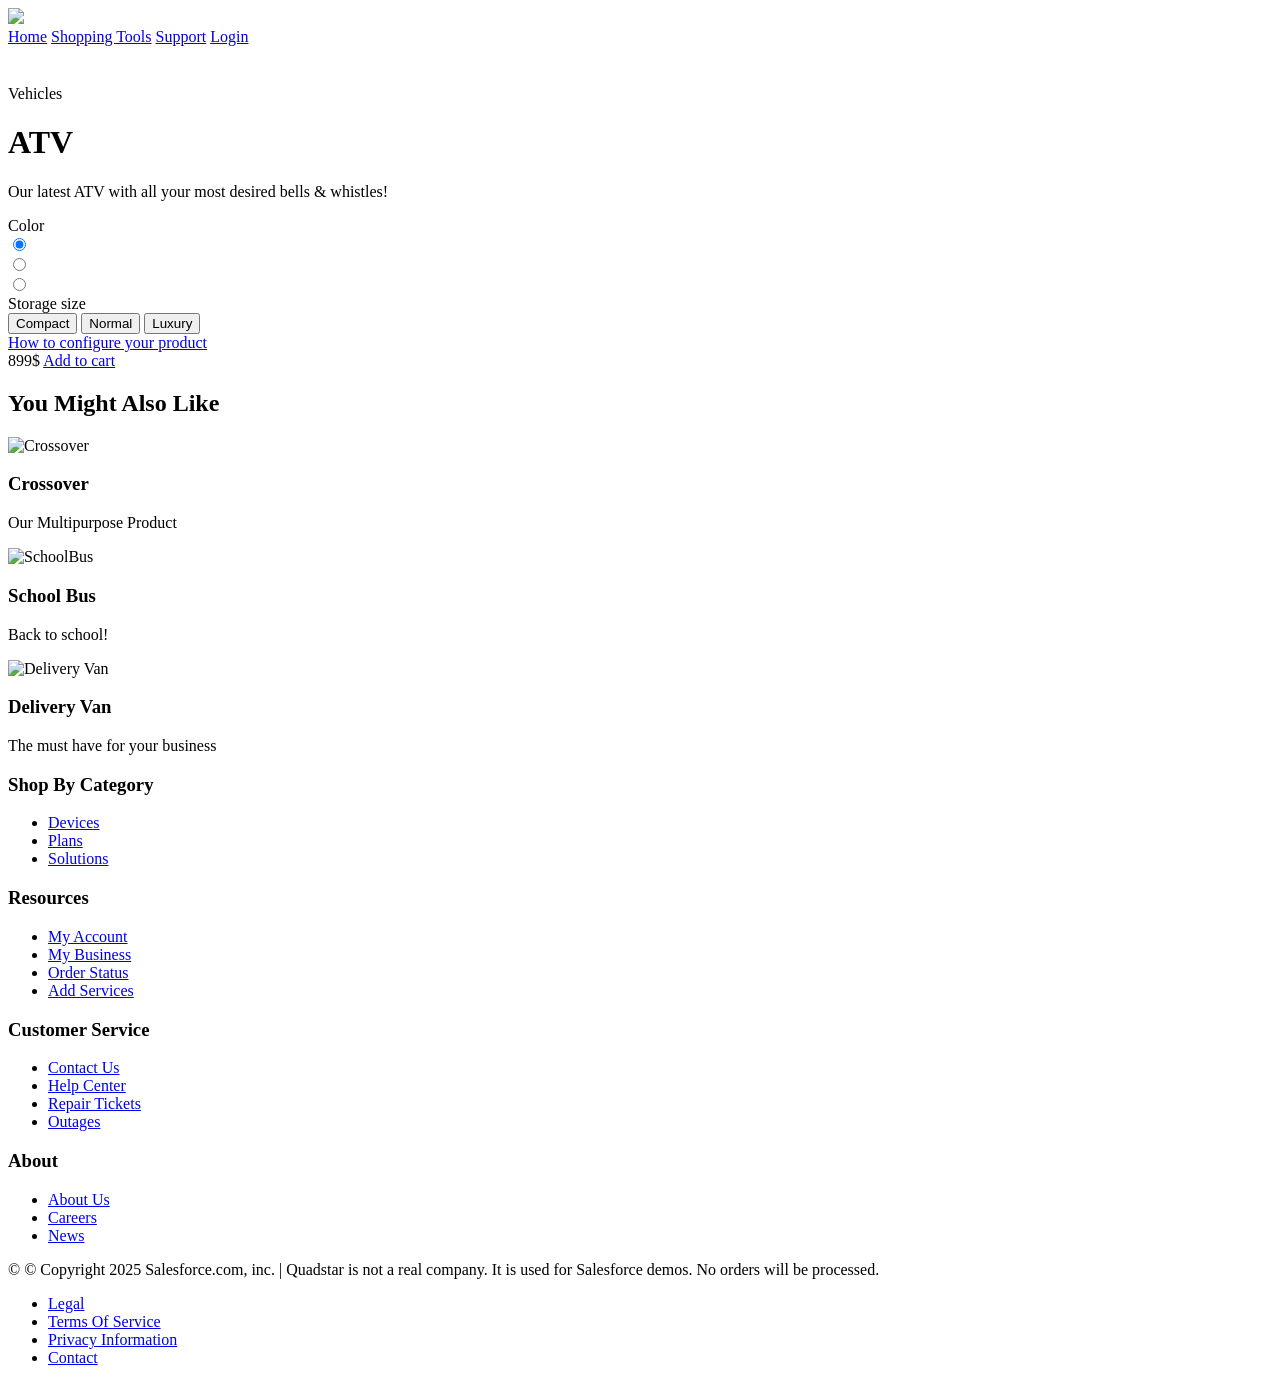
==== public/product1.html @ a7f3d2cf "Update product1.html" ====
<!DOCTYPE html>
<html lang="en">
<head>
    <meta charset="UTF-8">
    <meta name="viewport" content="width=device-width, initial-scale=1.0">
    <link rel="stylesheet" href="styles/style.css">
        <script src="https://cdn.c360a.salesforce.com/beacon/c360a/a7fd3296-5aee-4853-9cba-39162a683d98/scripts/c360a.min.js"></script>
      <script src="scripts/scripts.js"></script>
    <link href="https://fonts.googleapis.com/css2?family=Poppins:wght@300;400;600;700&display=swap" rel="stylesheet">
    <link rel="icon" type="image/png" href="images/favicon.png">
    <title>Product 1</title>
</head>
<body>

    <div class="header">
        <a href="index.html" class="logo">
            <img src="images/site-logo.png">
        </a>
        <div class="header-right">
            <a class="active" href="index.html">Home</a>
            <a href="#ShoppingTools">Shopping Tools</a>
            <a href="#Support">Support</a>
            <a href="#login" class="login" onclick="displayAuthForm();">Login</a>
        </div>
    </div>
    
    <div id="loginform" style="visibility: hidden;">
        <div href="#" class="close" onclick="hideAuthForm();"></div>
        <form id="authenticationForm" onsubmit="submitAuthForm();return false;">
            <label for="firstname">First Name:</label>
            <input id="firstname" type="text">
            <label for="lastname">Last Name:</label>
            <input id="lastname" type="text">
            <label for="email">Email:</label>
            <input id="email" type="email">
            <input type="submit" value="Login">
        </form>
    </div>
    
     <!-- Nouveau menu -->
     <!------------------- 2nd menu not needed  ----------------- 
    <nav class="menu">
        <ul>
            <li><a href="#"></a></li>
            <li><a href="#">MOBILE</a></li>
            <li><a href="#">INTERNET</a></li>
            <li><a href="#">ENTERTAINMENT</a></li>
            <li><a href="#">BUNDLES</a></li>
            <li><a href="#">ONLY ON QUADSTAR</a></li>
        </ul>
    </nav>
   ----------------- 2nd menu ends not needed   ------------------->
    <main class="container">

        <!-- Left Column / Product Image -->
        <div class="left-column">
    <img data-image="red" class="active" src="images/ATV.png" alt="">
        </div>
  
        <!-- Right Column -->
        <div class="right-column">
  
          <!-- Product Description -->
          <div class="product-description">
            <span>Vehicles</span>
            <h1>ATV</h1>
            <p>Our latest ATV with all your most desired bells & whistles!</p>
          </div>
  
          <!-- Product Configuration -->
          <div class="product-configuration">
  
            <!-- Product Color -->
            <div class="product-color">
              <span>Color</span>
            
  <!-- 
NOTE: The selected color swatch uses check-icn.svg as an overlay checkmark.
If this file is missing from /images, the radio still works but no visual "selected" icon will appear.
See CSS: .color-choose input[type="radio"]:checked + label span
-->
              <div class="color-choose">
                <div>
                  <input data-image="red" type="radio" id="red" name="color" value="red" checked>
                  <label for="red"><span></span></label>
                </div>
                <div>
                  <input data-image="blue" type="radio" id="blue" name="color" value="blue">
                  <label for="blue"><span></span></label>
                </div>
                <div>
                  <input data-image="black" type="radio" id="black" name="color" value="black">
                  <label for="black"><span></span></label>
                </div>
              </div>
  
            </div>
  
            <!-- Storage Configuration -->
            <div class="cable-config">
              <span>Storage size</span>
  
              <div class="cable-choose">
                <button>Compact</button>
                <button>Normal</button>
                <button>Luxury</button>
              </div>
  
              <a href="#">How to configure your product</a>
            </div>
          </div>
  
          <!-- Product Pricing -->
          <div class="product-price">
            <span>899$</span>
            <a href="#" onclick="addToCart(1)" class="cart-btn">Add to cart</a>
          </div>
        </div>
    </main>

    <!-- You Might Also Like Section -->
    <section class="related-products">
        <h2>You Might Also Like</h2>
        <div class="product-list">
            <div class="product">
                <img src="images/Crossover.png" alt="Crossover">
                <h3>Crossover</h3>
                <p>Our Multipurpose Product</p>
            </div>
            <div class="product">
                <img src="images/SchoolBus.png" alt="SchoolBus">
                <h3>School Bus</h3>
                <p>Back to school!</p>
            </div>
            <div class="product">
                <img src="images/DeliveryVan.png" alt="Delivery Van">
                <h3>Delivery Van</h3>
                <p>The must have for your business</p>
            </div>
        </div>
    </section>
    <div class="spacer"></div>
    <footer class="footer">
    <div class="footer-container">
        <div class="footer-section">
            <h3>Shop By Category</h3>
            <ul>
                <li><a href="#">Devices</a></li>
                <li><a href="#">Plans</a></li>
                <li><a href="#">Solutions</a></li>
            </ul>
        </div>
        <div class="footer-section">
            <h3>Resources</h3>
            <ul>
                <li><a href="#">My Account</a></li>
                <li><a href="#">My Business</a></li>
                <li><a href="#">Order Status</a></li>
                <li><a href="#">Add Services</a></li>
            </ul>
        </div>
        <div class="footer-section">
            <h3>Customer Service</h3>
            <ul>
                <li><a href="#">Contact Us</a></li>
                <li><a href="#">Help Center</a></li>
                <li><a href="#">Repair Tickets</a></li>
                <li><a href="#">Outages</a></li>
            </ul>
        </div>
        <div class="footer-section">
            <h3>About</h3>
            <ul>
                <li><a href="#">About Us</a></li>
                <li><a href="#">Careers</a></li>
                <li><a href="#">News</a></li>
            </ul>
        </div>
    </div>
    <div class="footer-bottom">
        <p>&copy; © Copyright 2025 Salesforce.com, inc. | Quadstar is not a real company. It is used for Salesforce demos. No orders will be processed.</p>
        <ul>
            <li><a href="#">Legal</a></li>
            <li><a href="#">Terms Of Service</a></li>
            <li><a href="#">Privacy Information</a></li>
            <li><a href="#">Contact</a></li>
        </ul>
    </div>
</footer>
</body>
</html>
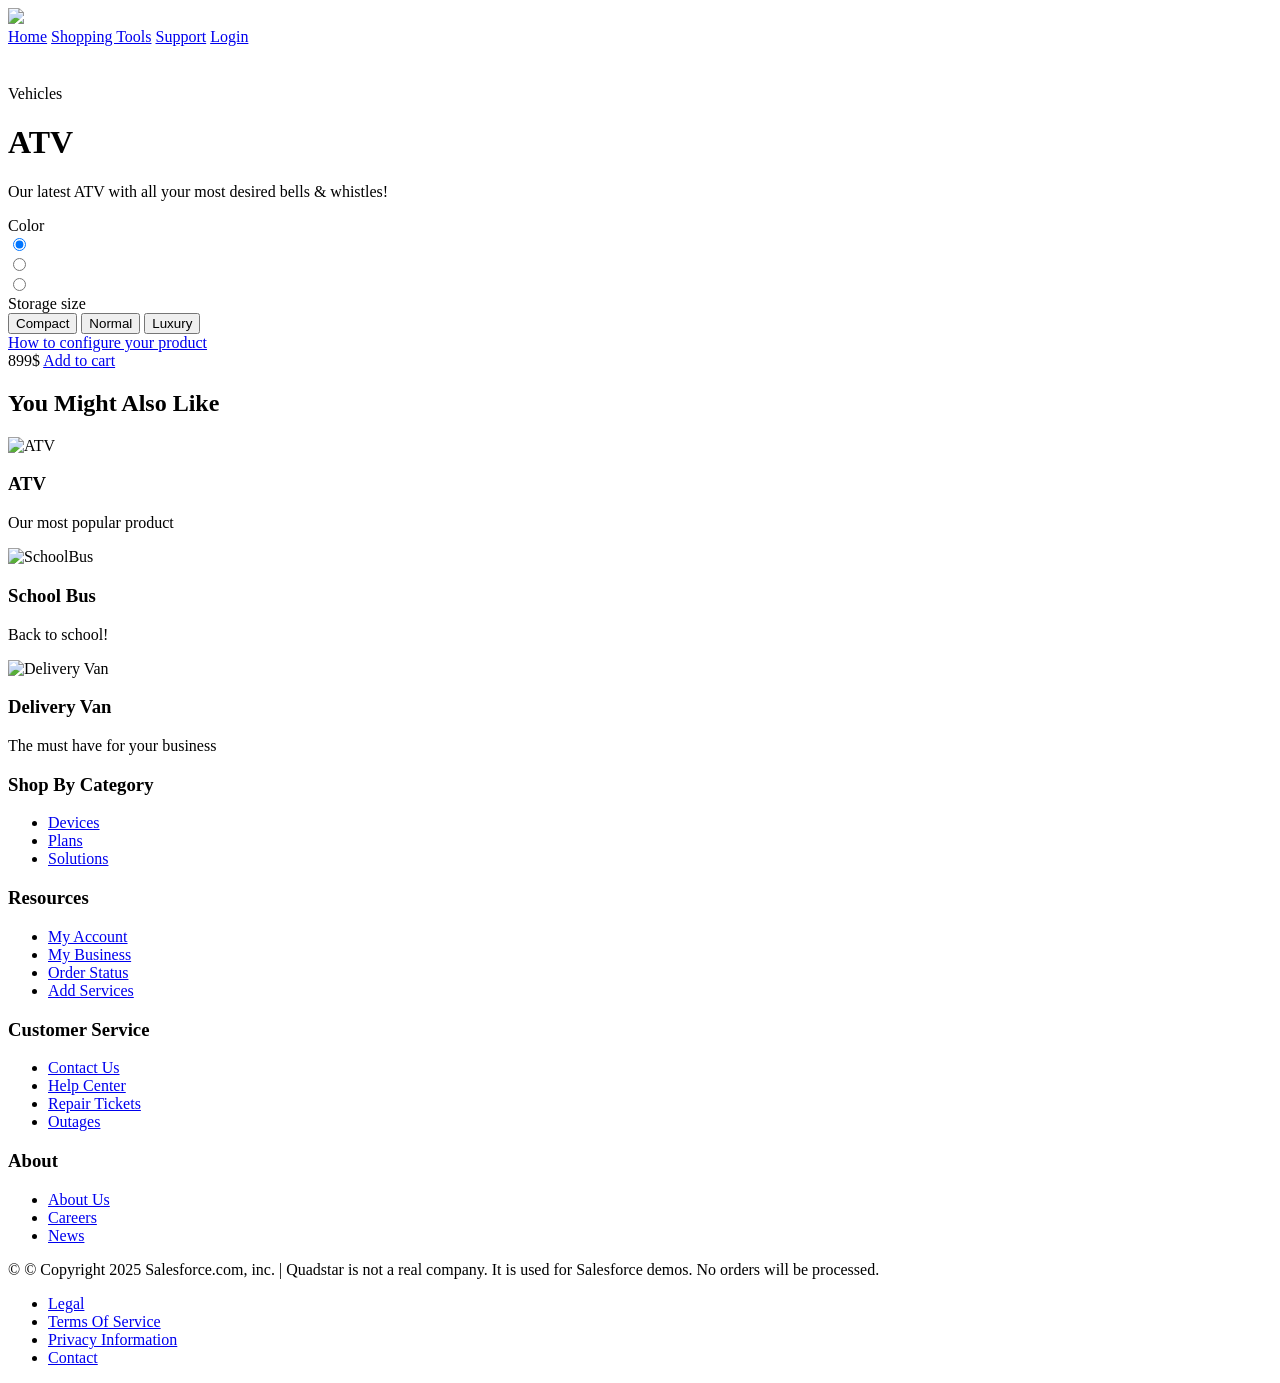
==== commit 3a783db8: "Update related products to include ATV Replaced Crossover product with ATV in related products secti" ====
--- a/public/product1.html
+++ b/public/product1.html
@@ -4,7 +4,7 @@
     <meta charset="UTF-8">
     <meta name="viewport" content="width=device-width, initial-scale=1.0">
     <link rel="stylesheet" href="styles/style.css">
-        <script src="https://cdn.c360a.salesforce.com/beacon/c360a/a7fd3296-5aee-4853-9cba-39162a683d98/scripts/c360a.min.js"></script>
+        <script src="https://cdn.c360a.salesforce.com/beacon/c360a/b86d1949-75bf-4e52-8bd5-e73e3fbaea5e/scripts/c360a.min.js"></script>
       <script src="scripts/scripts.js"></script>
     <link href="https://fonts.googleapis.com/css2?family=Poppins:wght@300;400;600;700&display=swap" rel="stylesheet">
     <link rel="icon" type="image/png" href="images/favicon.png">
@@ -123,9 +123,11 @@
         <h2>You Might Also Like</h2>
         <div class="product-list">
             <div class="product">
-                <img src="images/Crossover.png" alt="Crossover">
-                <h3>Crossover</h3>
-                <p>Our Multipurpose Product</p>
+                  <img src="images/ATV.png" alt="ATV">
+                  <h3>ATV</h3>
+                    <p>Our most popular product</p>
+                
+                
             </div>
             <div class="product">
                 <img src="images/SchoolBus.png" alt="SchoolBus">
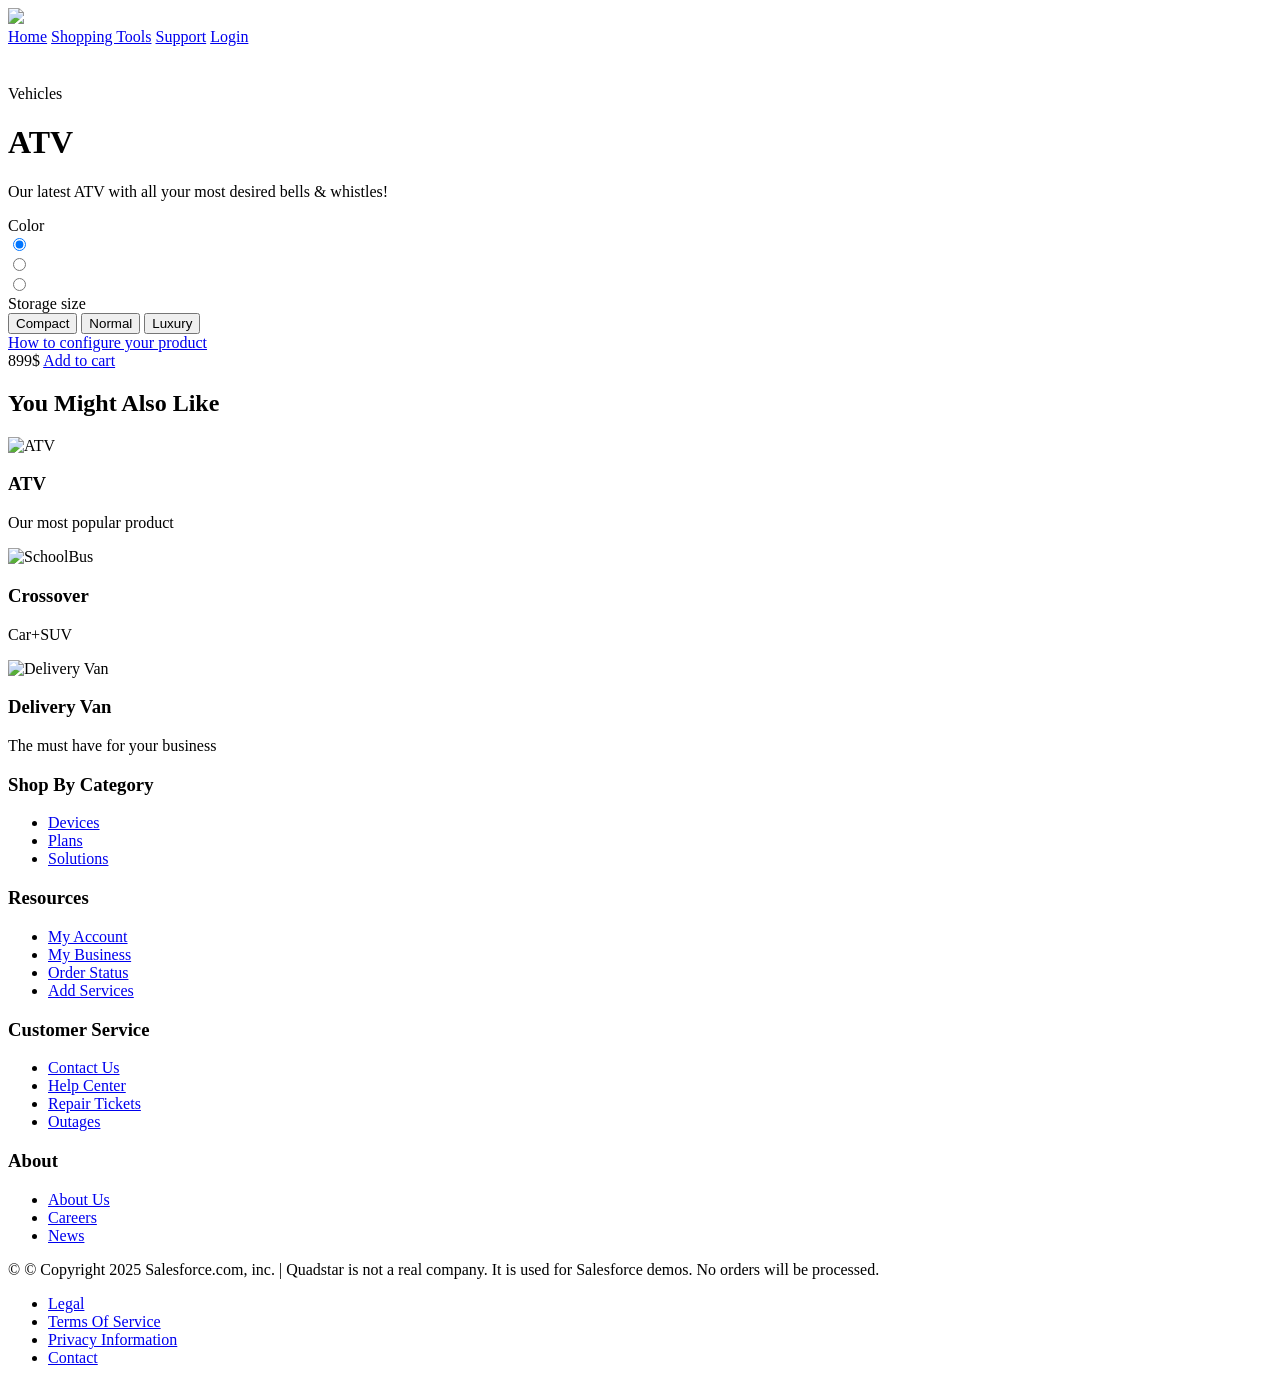
==== commit f3fe4e80: "Update product1.html" ====
--- a/public/product1.html
+++ b/public/product1.html
@@ -130,9 +130,9 @@
                 
             </div>
             <div class="product">
-                <img src="images/SchoolBus.png" alt="SchoolBus">
-                <h3>School Bus</h3>
-                <p>Back to school!</p>
+                <img src="images/Crossover.png" alt="SchoolBus">
+                <h3>Crossover</h3>
+                <p>Car+SUV</p>
             </div>
             <div class="product">
                 <img src="images/DeliveryVan.png" alt="Delivery Van">
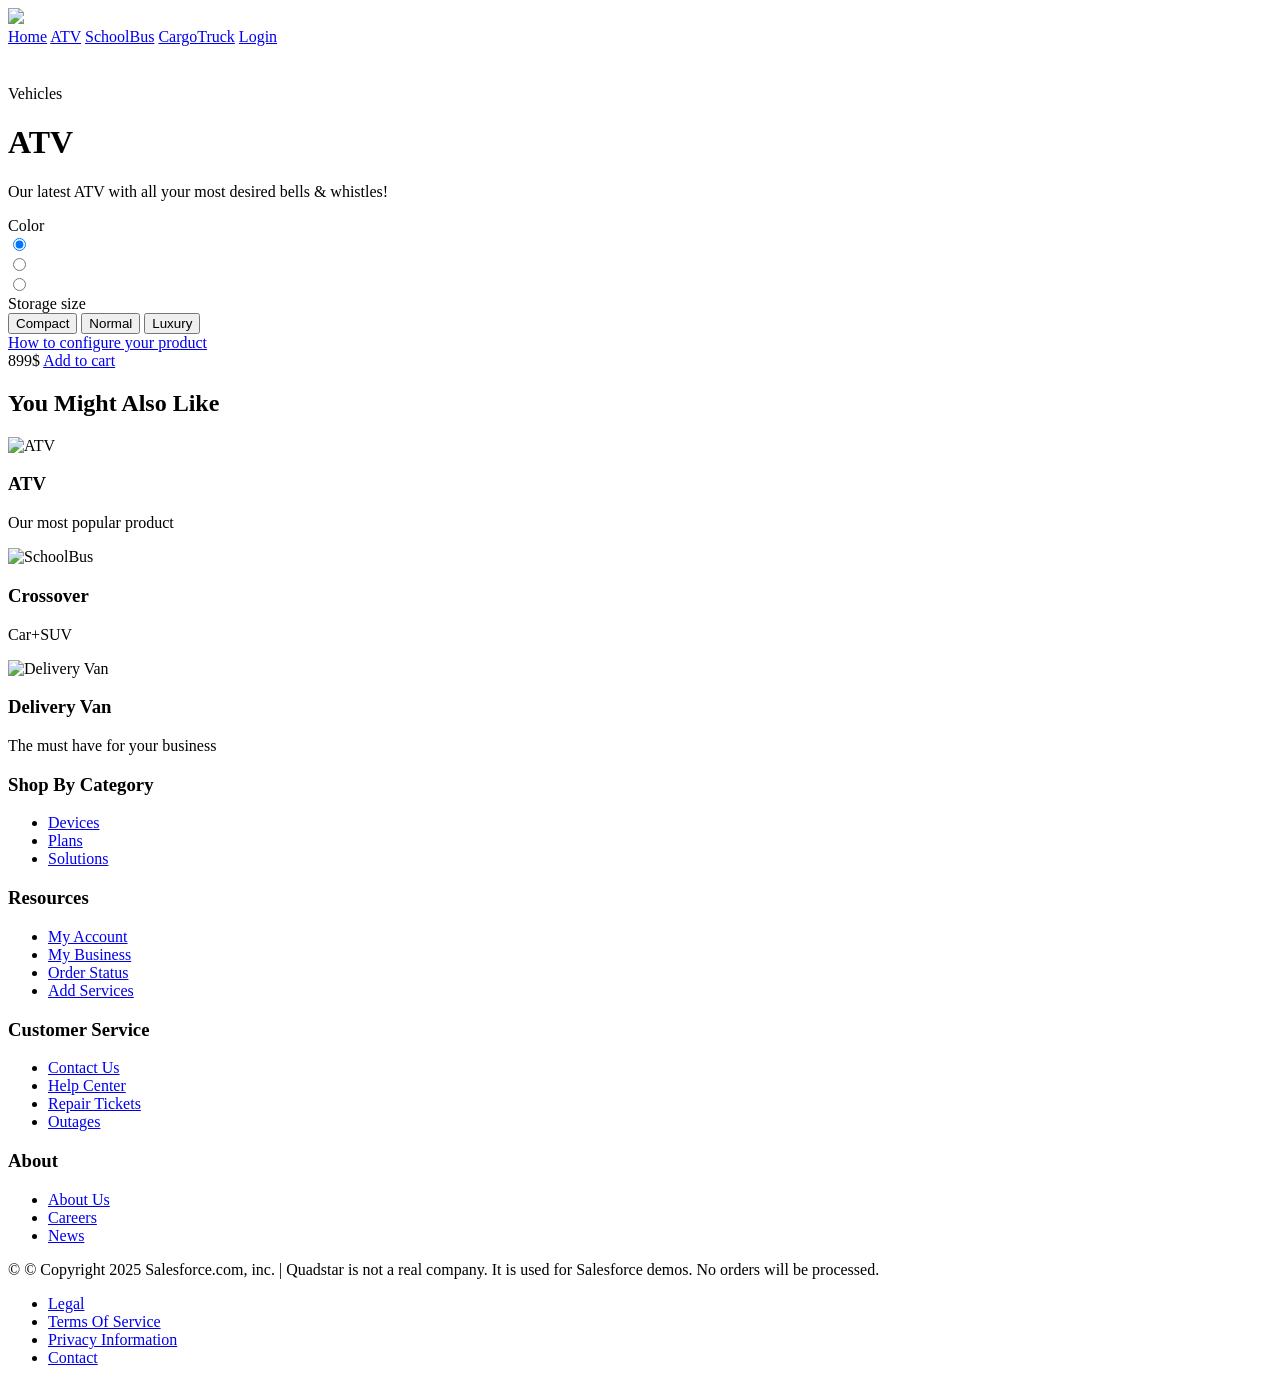
==== commit 5b07ea5f: "Update navigation links with new URLs" ====
--- a/public/product1.html
+++ b/public/product1.html
@@ -17,9 +17,10 @@
             <img src="images/site-logo.png">
         </a>
         <div class="header-right">
-            <a class="active" href="index.html">Home</a>
-            <a href="#ShoppingTools">Shopping Tools</a>
-            <a href="#Support">Support</a>
+            <a class="active" href="https://mcnfeb2026-14ce8495f1dc.herokuapp.com">Home</a>
+            <a href="https://mcnfeb2026-14ce8495f1dc.herokuapp.com/product1.html">ATV</a>
+            <a href="https://mcnfeb2026-14ce8495f1dc.herokuapp.com/product2.html">SchoolBus</a>
+            <a href="https://mcnfeb2026-14ce8495f1dc.herokuapp.com/product3.html">CargoTruck</a>
             <a href="#login" class="login" onclick="displayAuthForm();">Login</a>
         </div>
     </div>
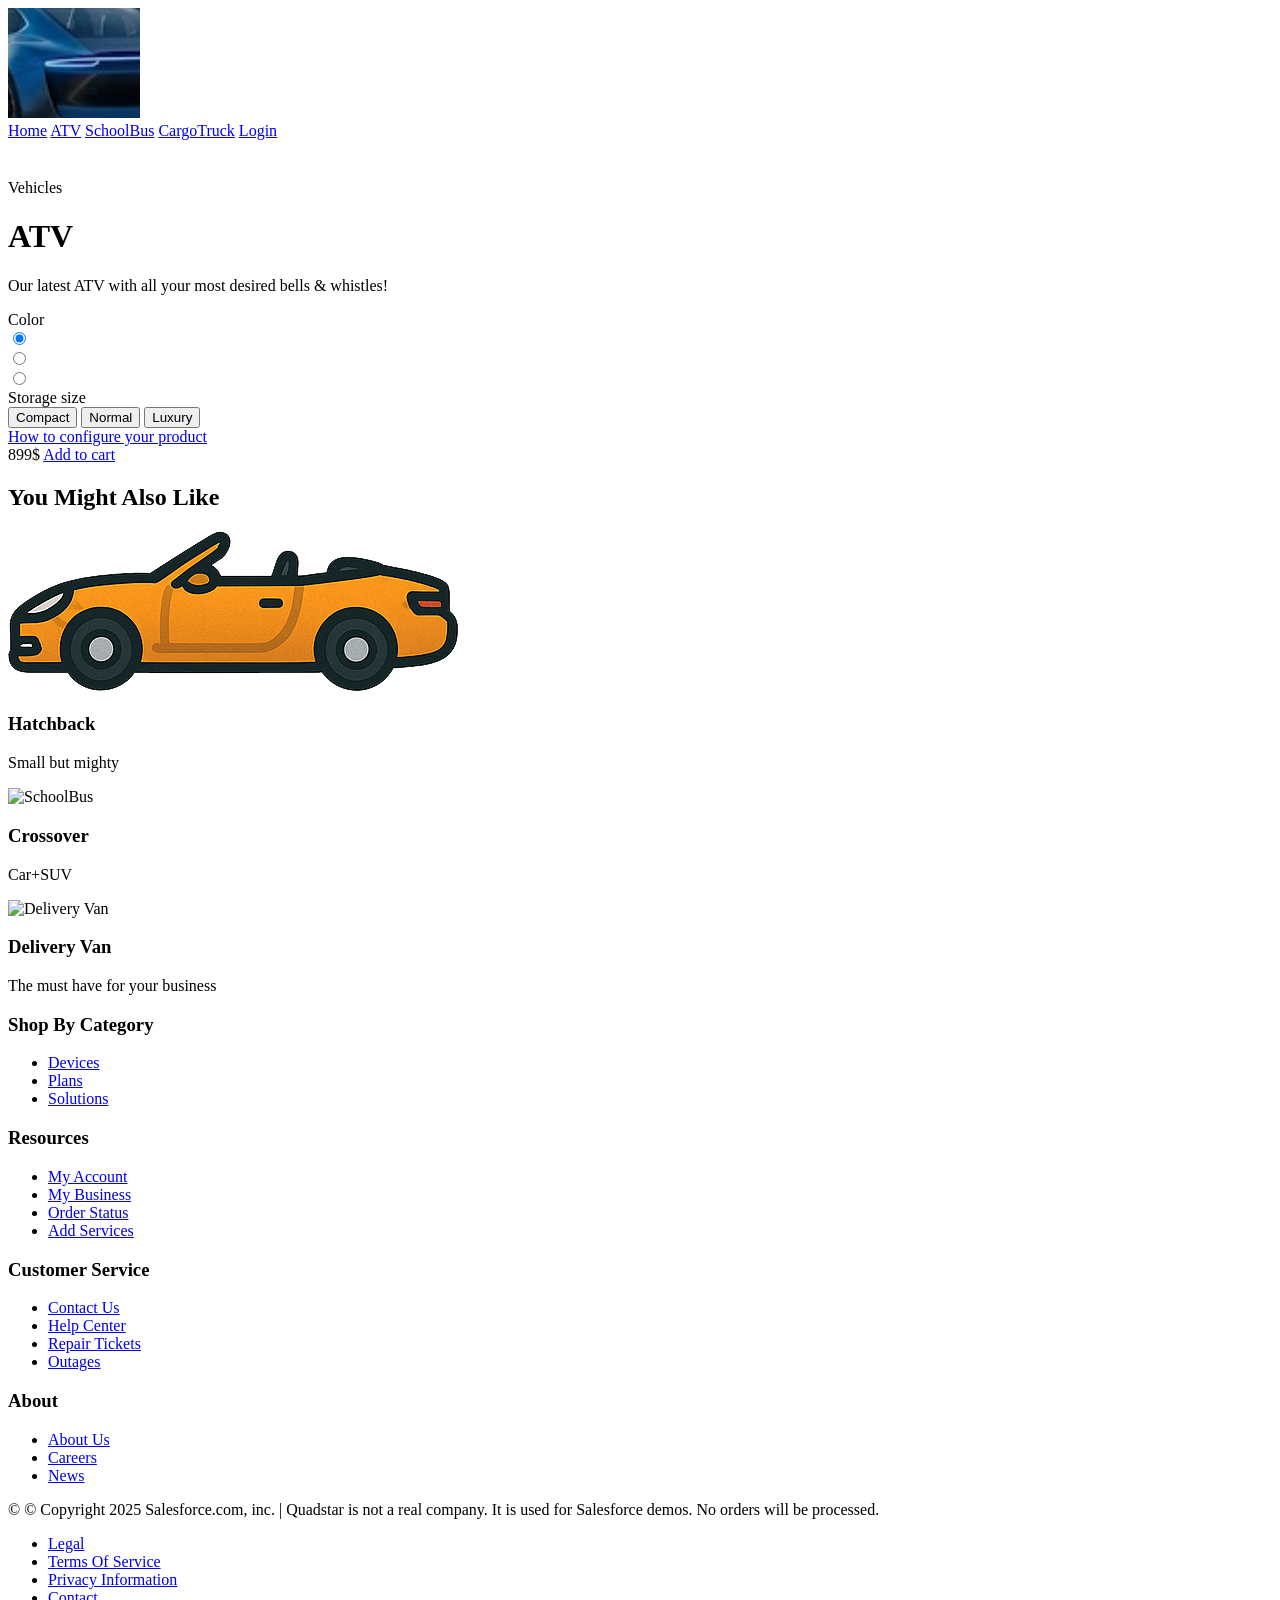
==== commit f5f0857f: "Update product1.html" ====
--- a/public/product1.html
+++ b/public/product1.html
@@ -17,8 +17,8 @@
             <img src="images/site-logo.png">
         </a>
         <div class="header-right">
-            <a class="active" href="https://mcnfeb2026-14ce8495f1dc.herokuapp.com">Home</a>
-            <a href="https://mcnfeb2026-14ce8495f1dc.herokuapp.com/product1.html">ATV</a>
+            <a  href="https://mcnfeb2026-14ce8495f1dc.herokuapp.com">Home</a>
+            <a class="active" href="https://mcnfeb2026-14ce8495f1dc.herokuapp.com/product1.html">ATV</a>
             <a href="https://mcnfeb2026-14ce8495f1dc.herokuapp.com/product2.html">SchoolBus</a>
             <a href="https://mcnfeb2026-14ce8495f1dc.herokuapp.com/product3.html">CargoTruck</a>
             <a href="#login" class="login" onclick="displayAuthForm();">Login</a>
@@ -124,9 +124,9 @@
         <h2>You Might Also Like</h2>
         <div class="product-list">
             <div class="product">
-                  <img src="images/ATV.png" alt="ATV">
-                  <h3>ATV</h3>
-                    <p>Our most popular product</p>
+                  <img src="images/Hatchback.png" alt="ATV">
+                  <h3>Hatchback</h3>
+                    <p>Small but mighty</p>
                 
                 
             </div>
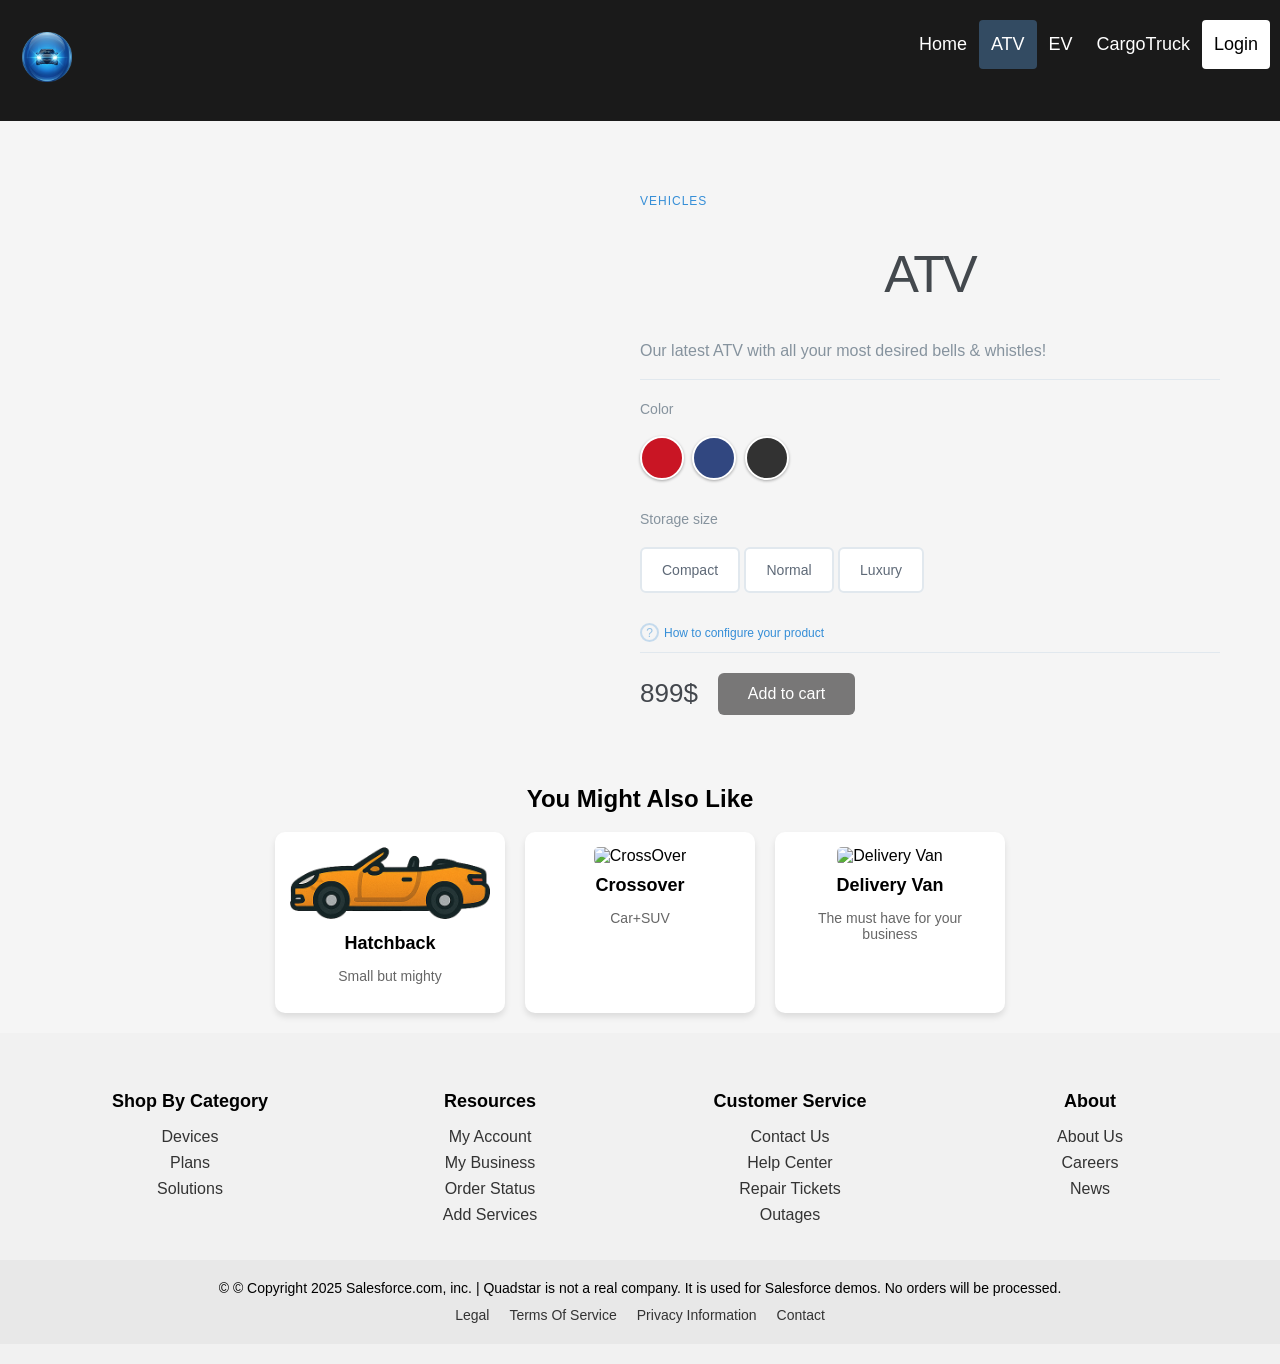
==== commit 3e561534: "Update product1.html" ====
--- a/public/product1.html
+++ b/public/product1.html
@@ -19,7 +19,7 @@
         <div class="header-right">
             <a  href="https://mcnfeb2026-14ce8495f1dc.herokuapp.com">Home</a>
             <a class="active" href="https://mcnfeb2026-14ce8495f1dc.herokuapp.com/product1.html">ATV</a>
-            <a href="https://mcnfeb2026-14ce8495f1dc.herokuapp.com/product2.html">SchoolBus</a>
+            <a href="https://mcnfeb2026-14ce8495f1dc.herokuapp.com/product2.html">EV</a>
             <a href="https://mcnfeb2026-14ce8495f1dc.herokuapp.com/product3.html">CargoTruck</a>
             <a href="#login" class="login" onclick="displayAuthForm();">Login</a>
         </div>
@@ -131,7 +131,7 @@
                 
             </div>
             <div class="product">
-                <img src="images/Crossover.png" alt="SchoolBus">
+                <img src="images/Crossover.png" alt="CrossOver">
                 <h3>Crossover</h3>
                 <p>Car+SUV</p>
             </div>
--- a/public/styles/style.css
+++ b/public/styles/style.css
@@ -0,0 +1,601 @@
+/* General Styles */
+body {
+    font-family: 'Poppins', sans-serif;
+    margin: 0;
+    padding: 0;
+    background-color: #f5f5f5;
+}
+
+h1, h2 {
+    text-align: center !important;
+}
+
+h1, h2, .menu a, .tile a {
+    font-family: 'Poppins', sans-serif;
+}
+
+/* Tiles Section */
+main {
+    max-width: 1000px;
+    margin: 40px auto;
+}
+
+.tiles-container {
+    display: flex;
+    justify-content: center;
+    align-items: stretch; 
+    gap: 20px;
+    flex-wrap: nowrap; 
+}
+
+.tile {
+    flex: 1;
+    min-width: 250px;
+    max-width: 300px; 
+    text-align: center;
+    background-color: white; 
+    padding: 20px; 
+    border-radius: 10px; 
+    box-shadow: 0 4px 8px rgba(0, 0, 0, 0.1); 
+}
+
+.tile:hover {
+    transform: scale(1.05);
+}
+
+.tile img {
+    width: 100%;
+    height: auto;
+    max-width: 200px;
+    margin-bottom: 10px;
+}
+.tile a {
+    text-decoration: none;  
+    color: inherit; 
+    font-weight: bold;
+}
+
+.tile a:hover {
+    text-decoration: underline; 
+}
+
+/* Responsive */
+@media (max-width: 960px) {
+    .tiles-container {
+        flex-direction: column;
+        align-items: center;
+    }
+    .tile {
+        width: 80%;
+    }
+}
+
+/* --- HEADER (DARK THEME) --- */
+.header {
+  overflow: hidden;
+  background-color: #1a1a1a; /* Dark background */
+  padding: 20px 10px;
+}
+
+.header a {
+  float: left;
+  color: #ffffff; /* White text for contrast */
+  text-align: center;
+  padding: 12px;
+  text-decoration: none;
+  font-size: 18px; 
+  line-height: 25px;
+  border-radius: 4px;
+}
+
+.header a.logo img {
+  height: 50px;
+}
+
+.header a.active {
+  background-color: #334B62;
+  color: white;
+}
+
+.header .login {
+  background-color: white !important; 
+  color: black !important; 
+}
+
+.header-right {
+  float: right;
+}
+
+@media screen and (max-width: 500px) {
+  .header a {
+    float: none;
+    display: block;
+    text-align: left;
+  }
+  
+  .header-right {
+    float: none;
+  }
+}
+
+/* --- LOGIN FORM --- */
+#loginform {
+  background-color: rgb(7, 57, 107);
+  color: white;
+  width: 250px;
+  border-radius: 10px;
+  padding: 15px;
+  right: 0;
+  position: fixed;
+  z-index: 1;
+}
+
+#authenticationForm {
+  display: grid;
+}
+
+.close {
+  position: absolute;
+  right: 5px;
+  top: 5px;
+  width: 32px;
+  height: 32px;
+  opacity: 0.3;
+  cursor: pointer;
+}
+
+.close:hover {
+  opacity: 1;
+}
+
+.close:before, .close:after {
+  position: absolute;
+  left: 15px;
+  content: ' ';
+  height: 33px;
+  width: 2px;
+  background-color: #ffffff;
+}
+
+.close:before { transform: rotate(45deg); }
+.close:after { transform: rotate(-45deg); }      
+
+/* --- HERO IMAGE (NO DARKENING) --- */
+.hero-image {
+    /* Removed linear-gradient overlay to show the image clearly */
+    background-image: url("../images/hero-banner.jpg");
+    height: 350px;
+    background-position: center;
+    background-repeat: no-repeat;
+    background-size: cover;
+    position: relative;
+    justify-content: center !important;
+}
+
+.hero-text {
+    position: absolute;
+    top: 50%;
+    left: 37%;
+    transform: translate(-50%, -50%);
+    color: white;
+    text-align: center !important;
+}
+
+/* --- LAYOUT & COLUMNS --- */
+.container {
+    display: flex;
+    justify-content: center;
+    align-items: center;
+    flex-wrap: wrap;
+    max-width: 1200px;
+    margin: auto;
+    padding: 50px 20px;
+}
+
+.left-column {
+    flex: 1;
+    display: flex;
+    justify-content: center;
+    align-items: center;
+    max-width: 50%;
+    overflow: hidden; 
+}
+
+.right-column {
+    flex: 1;
+    max-width: 50%;
+    padding: 20px;
+}
+
+.left-column img {
+    max-width: 100%;
+    height: auto;
+    display: block;
+}
+
+.left-column img.active {
+    opacity: 1;
+}
+
+.product-description {
+    border-bottom: 1px solid #E1E8EE;
+    margin-bottom: 20px;
+}
+
+.product-description span {
+    font-size: 12px;
+    color: #358ED7;
+    letter-spacing: 1px;
+    text-transform: uppercase;
+    text-decoration: none;
+}
+
+.product-description h1 {
+    font-weight: 300;
+    font-size: 52px;
+    color: #43484D;
+    letter-spacing: -2px;
+    text-align: left;
+}
+
+.product-description p {
+    font-size: 16px;
+    font-weight: 300;
+    color: #86939E;
+    line-height: 24px;
+}
+
+/* --- MENU --- */
+.menu {
+    text-align: center;
+    padding: 20px;
+    background-color: #fff; 
+}
+
+.menu ul {
+    list-style: none;
+    padding: 0;
+    margin: 0;
+    display: flex;
+    justify-content: center;
+    gap: 20px;
+}
+
+.menu ul li { display: inline; }
+
+.menu ul li a {
+    text-decoration: none;
+    font-size: 16px;
+    font-weight: bold;
+    color: black;
+    position: relative;
+    padding: 5px 10px;
+}
+
+.menu ul li a::after {
+    content: "";
+    position: absolute;
+    left: 50%;
+    bottom: -5px;
+    width: 0;
+    height: 2px;
+    background: black;
+    transition: width 0.3s ease-in-out, left 0.3s ease-in-out;
+}
+
+.menu ul li a:hover::after {
+    width: 100%;
+    left: 0;
+}
+
+.spacer { height: 20px; }
+
+/* --- SERVICES --- */
+.services-banner {
+    text-align: center;
+    padding: 50px 0;
+    background-color: #f9f9f9; 
+}
+
+.services-banner h2 {
+    font-size: 24px;
+    color: #222;
+    margin-bottom: 30px;
+}
+
+.services-container {
+    display: flex;
+    justify-content: center;
+    gap: 40px;
+    flex-wrap: wrap; 
+}
+
+.service-item {
+    text-align: center;
+    max-width: 120px;
+}
+
+.service-item img {
+    width: 100px;
+    height: 100px;
+    border-radius: 50%;
+    background-color: white;
+    box-shadow: 0 4px 8px rgba(0, 0, 0, 0.1);
+    padding: 15px;
+    transition: transform 0.3s ease;
+}
+
+.service-item img:hover { transform: scale(1.1); }
+
+.service-item p {
+    font-size: 20px;
+    font-weight: bold;
+    color: #333;
+    margin-top: 10px;
+}
+
+/* --- PRODUCT CONFIG --- */
+.product-color span, .cable-config span {
+    font-size: 14px;
+    font-weight: 400;
+    color: #86939E;
+    margin-bottom: 20px;
+    display: inline-block;
+}
+
+.product-color { margin-bottom: 30px; }
+.color-choose div { display: inline-block; }
+.color-choose input[type="radio"] { display: none; }
+
+.color-choose input[type="radio"] + label span {
+    display: inline-block;
+    width: 40px;
+    height: 40px;
+    margin: -1px 4px 0 0;
+    vertical-align: middle;
+    cursor: pointer;
+    border-radius: 50%;
+    border: 2px solid #FFFFFF;
+    box-shadow: 0 1px 3px 0 rgba(0,0,0,0.33);
+}
+
+.color-choose input[type="radio"]#red + label span { background-color: #C91524; }
+.color-choose input[type="radio"]#blue + label span { background-color: #314780; }
+.color-choose input[type="radio"]#black + label span { background-color: #323232; }
+
+.color-choose input[type="radio"]:checked + label span {
+    background-image: url(../images/check-icn.svg);
+    background-repeat: no-repeat;
+    background-position: center;
+}
+
+.cable-choose { margin-bottom: 20px; }
+
+.cable-choose button {
+    border: 2px solid #E1E8EE;
+    border-radius: 6px;
+    padding: 13px 20px;
+    font-size: 14px;
+    color: #5E6977;
+    background-color: #fff;
+    cursor: pointer;
+    transition: all .5s;
+}
+
+.cable-choose button:hover, .cable-choose button:active, .cable-choose button:focus {
+    border: 2px solid #86939E;
+    outline: none;
+}
+
+.cable-config {
+    border-bottom: 1px solid #E1E8EE;
+    margin-bottom: 20px;
+}
+
+.cable-config a {
+    color: #358ED7;
+    text-decoration: none;
+    font-size: 12px;
+    position: relative;
+    margin: 10px 0;
+    display: inline-block;
+}
+
+.cable-config a:before {
+    content: "?";
+    height: 15px;
+    width: 15px;
+    border-radius: 50%;
+    border: 2px solid rgba(53, 142, 215, 0.5);
+    display: inline-block;
+    text-align: center;
+    line-height: 16px;
+    opacity: 0.5;
+    margin-right: 5px;
+}
+
+.product-price {
+    display: flex;
+    align-items: center;
+}
+
+.product-price span {
+    font-size: 26px;
+    font-weight: 300;
+    color: #43474D;
+    margin-right: 20px;
+}
+
+.cart-btn {
+    display: inline-block;
+    background-color: #787777;
+    border-radius: 6px;
+    font-size: 16px;
+    color: #FFFFFF;
+    text-decoration: none;
+    padding: 12px 30px;
+    transition: all .5s;
+}
+
+.cart-btn:hover { background-color: #30B2B5; }
+
+/* --- RESPONSIVE 2 --- */
+@media (max-width: 940px) {
+    .container {
+      flex-direction: column;
+      margin-top: 60px;
+    }
+    .left-column, .right-column { width: 100%; }
+    .left-column img {
+      width: 300px;
+      right: 0;
+      top: -65px;
+      left: initial;
+    }
+}
+
+@media (max-width: 535px) {
+    .left-column img {
+      width: 220px;
+      top: -85px;
+    }
+}
+
+/* --- RELATED PRODUCTS --- */
+.related-products-container {
+    display: flex;
+    justify-content: center;
+    gap: 20px;
+    margin-top: 20px;
+}
+
+.related-products {
+    margin-top: -40px; 
+    padding-top: 20px;
+}
+
+.product-list {
+    display: flex;
+    justify-content: center;
+    gap: 20px;
+}
+
+.product {
+    background: white;
+    padding: 15px;
+    border-radius: 10px;
+    box-shadow: 0 4px 6px rgba(0, 0, 0, 0.1);
+    width: 200px;
+    text-align: center;
+}
+
+.product img {
+    width: 100%;
+    border-radius: 5px;
+}
+
+.product h3 {
+    font-size: 18px;
+    margin: 10px 0;
+}
+
+.product p {
+    font-size: 14px;
+    color: #666;
+}
+
+.product button {
+    background-color: #007BFF;
+    color: white;
+    border: none;
+    padding: 8px 12px;
+    margin-top: 10px;
+    cursor: pointer;
+    border-radius: 5px;
+    transition: background 0.3s;
+}
+
+.product button:hover { background-color: #0056b3; }
+
+/* --- FOOTER --- */
+.footer {
+    clear: both;
+    position: relative;
+    width: 100%;
+    background: #f1f1f1;
+    padding: 20px 0;
+    text-align: center;
+}
+
+.footer-container {
+    display: flex;
+    justify-content: space-around;
+    flex-wrap: wrap;
+    max-width: 1200px;
+    margin: 0 auto;
+}
+
+.footer-section {
+    flex: 1;
+    min-width: 200px;
+    margin: 20px;
+}
+
+.footer-section h3 {
+    font-size: 18px;
+    margin-bottom: 10px;
+}
+
+.footer-section ul {
+    list-style: none;
+    padding: 0;
+}
+
+.footer-section ul li { margin-bottom: 8px; }
+
+.footer-section ul li a {
+    text-decoration: none;
+    color: #333;
+    transition: color 0.3s;
+}
+
+.footer-section ul li a:hover { color: #25999A; }
+
+.footer-bottom {
+    background-color: #e8e8e8;
+    padding: 20px 0;
+    text-align: center;
+}
+
+.footer-bottom p {
+    margin: 0;
+    font-size: 14px;
+}
+
+.footer-bottom ul {
+    list-style: none;
+    padding: 0;
+    margin: 10px 0 0 0;
+    display: flex;
+    justify-content: center;
+    flex-wrap: wrap;
+}
+
+.footer-bottom ul li { margin: 0 10px; }
+
+.footer-bottom ul li a {
+    text-decoration: none;
+    color: #333;
+    font-size: 14px;
+    transition: color 0.3s;
+}
+
+.footer-bottom ul li a:hover { color: #25999A; }
+
+@media (max-width: 768px) {
+    .footer-container {
+        flex-direction: column;
+        align-items: center;
+    }
+    .footer-section { margin: 10px 0; }
+}
